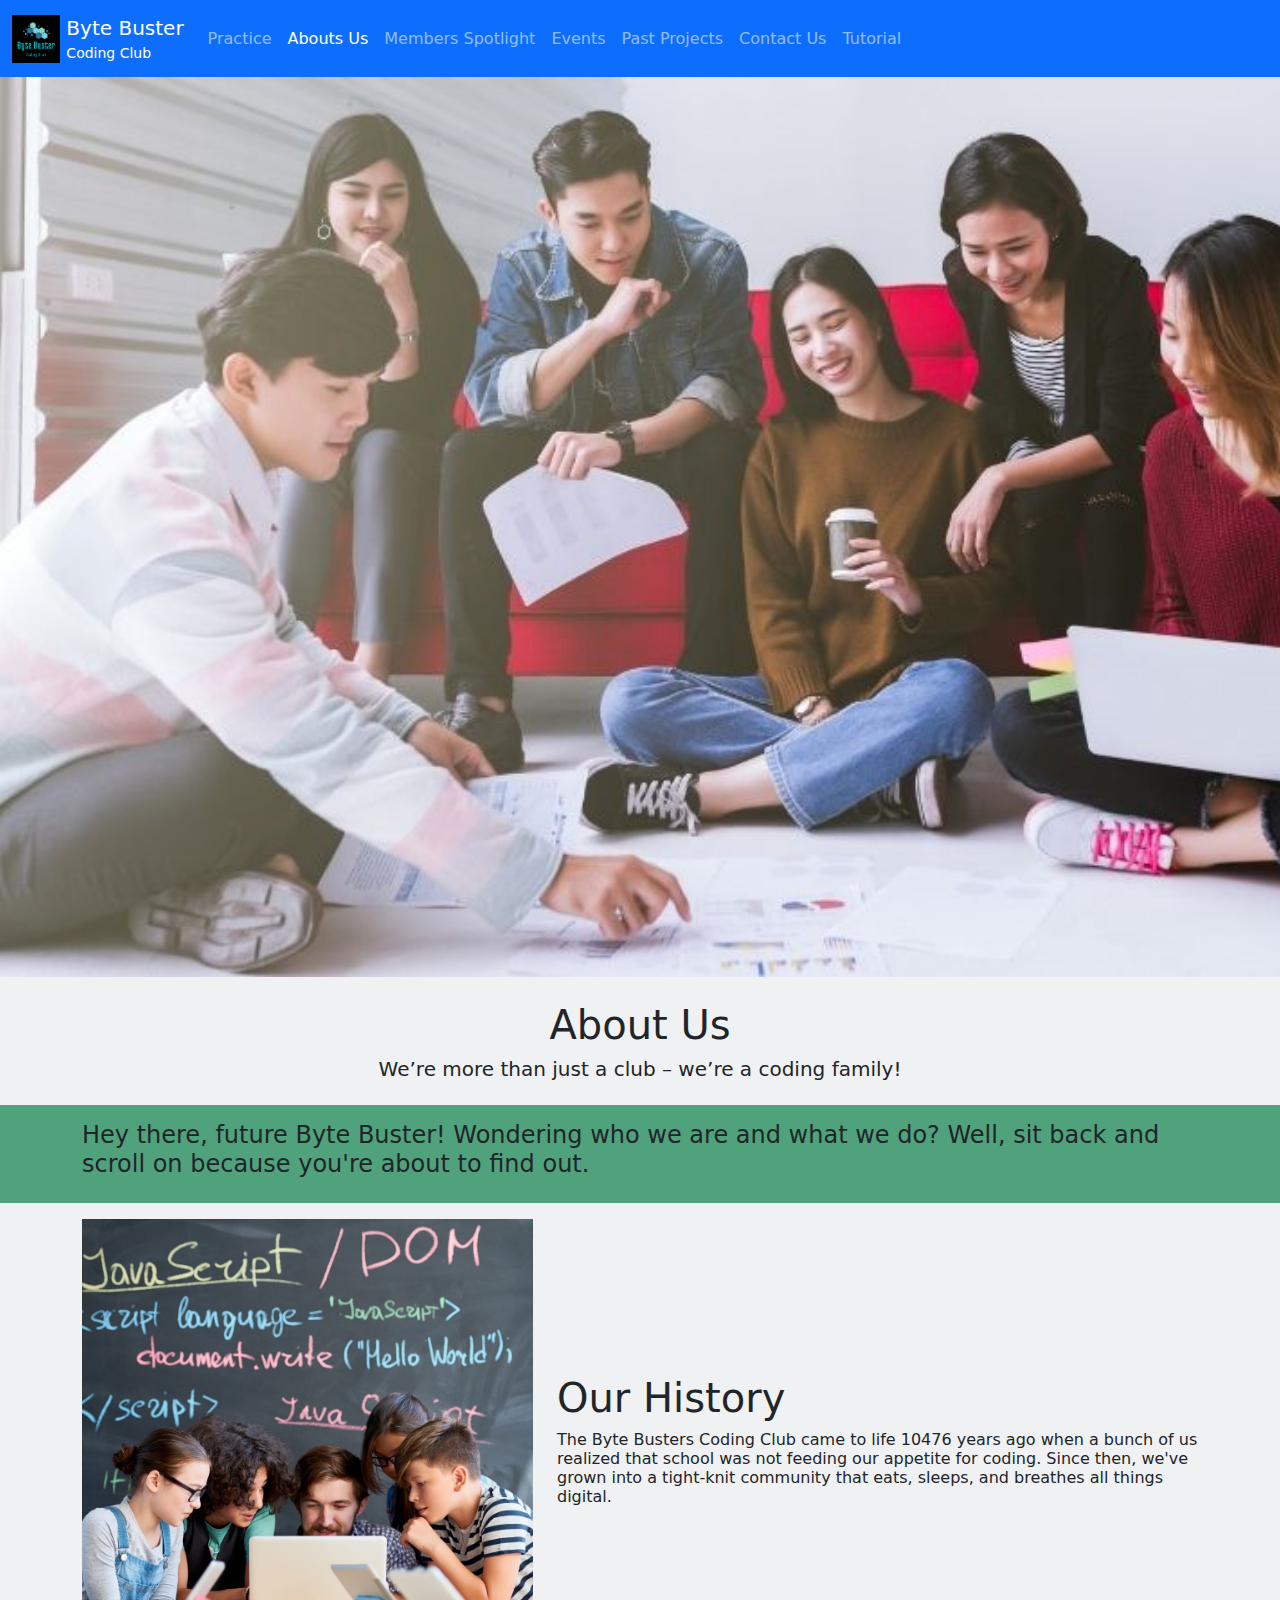
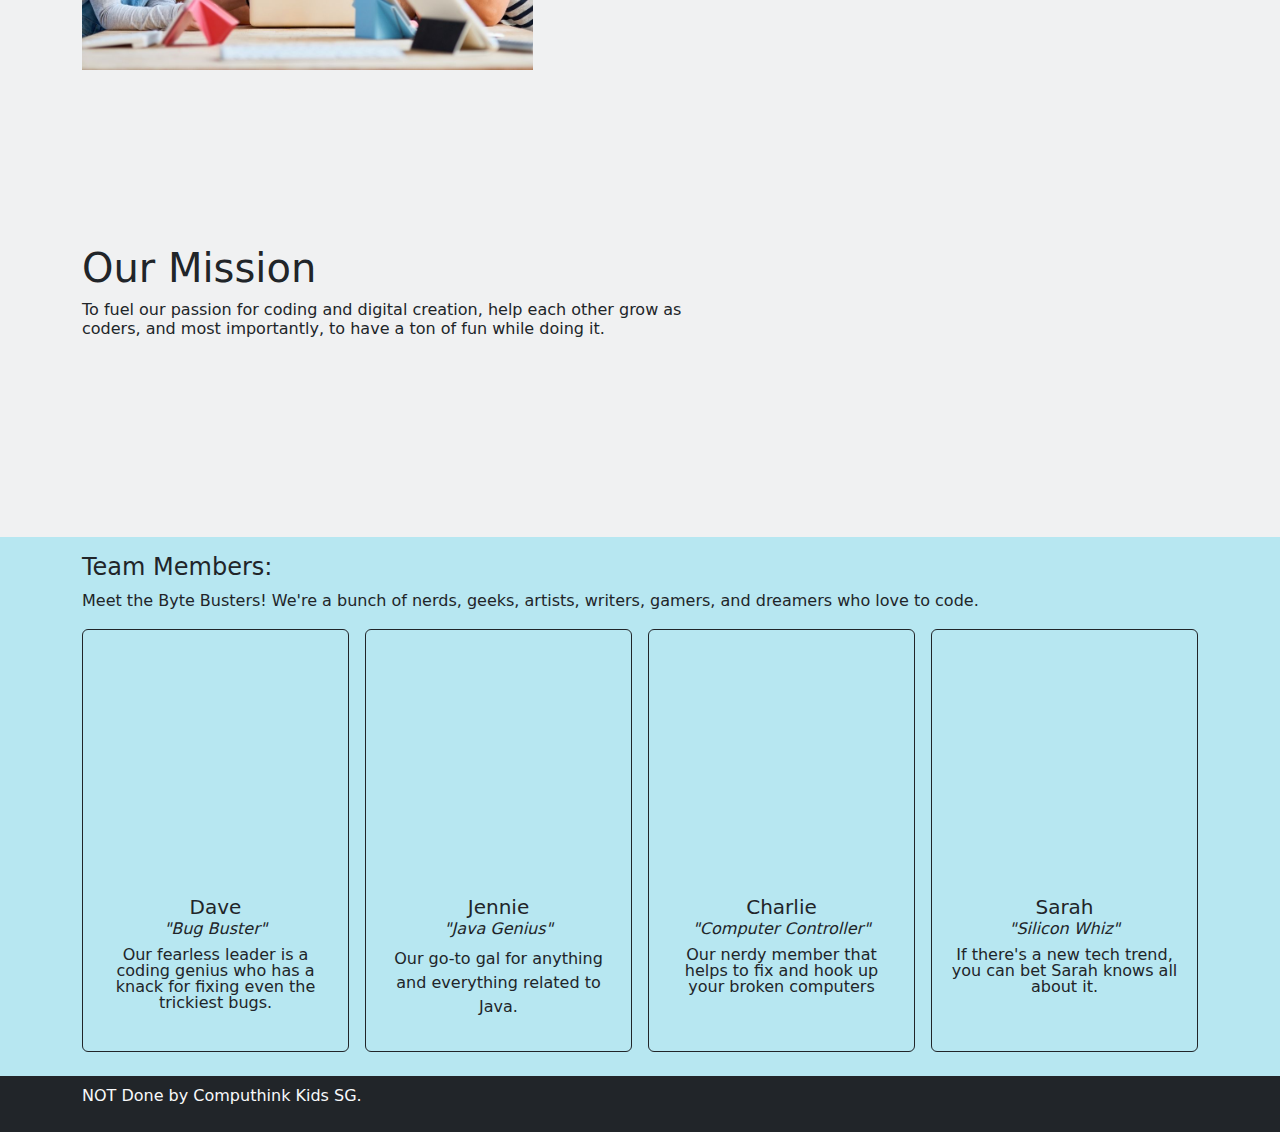
==== aboutus.html @ 25723d41 "Add files via upload" ====
<!DOCTYPE html>
<html lang="en-SG">
<head>
	<meta charset="utf-8"/>
	<meta name="viewport" content="width=device-width"/>
	<title>Byte Buster Coding Club</title>
	<script src="script/jquery.min.js"></script>
	<!-- Head Task 1: Add in script for script/bootstrap.js here -->
	<link href="script/bootstrap.css" rel="stylesheet">
	<script src="script/bootstrap.js"></script>
	<!-- Head Task 2: Add in link to stylesheet script/aboutus.css -->
	<link href="script/aboutus.css" rel="stylesheet">
	<!-- Head Task 3: Add in icon img/favicon-bbcc.png -->
	<link href="img/favicon-bbcc.png" rel="icon">
</head>
<body class="bg-secondary bg-opacity-10" style="min-width:320px">
	<header>
		<nav class="navbar navbar-dark navbar-expand-lg bg-primary">
			<div class="container-fluid">
				<a class="navbar-brand" href="index.html">
					<img src="img/logo-bbcc.png" alt="logo" class="d-inline-block" style="max-height:3rem" loading="lazy" decoding="async">
					<span class="d-none d-sm-inline-block align-middle">Byte Buster<small class="d-block lh-xs fs-7">Coding Club</small></span>
				</a>
				<button class="navbar-toggler" type="button" data-bs-toggle="collapse" data-bs-target="#navlinks"><span class="navbar-toggler-icon"></span></button>
				<div class="collapse navbar-collapse" id="navlinks">
					<ul class="navbar-nav mr-auto mb-2 mb-lg-0">
						<li class="nav-item"><a class="nav-link" href="practice.html">Practice</a></li>
						<li class="nav-item"><a class="nav-link active" href="aboutus.html">Abouts Us</a></li>
						<li class="nav-item"><a class="nav-link" href="memberspotlight.html">Members Spotlight</a></li>
						<li class="nav-item"><a class="nav-link" href="events.html">Events</a></li>
						<li class="nav-item"><a class="nav-link" href="projects.html">Past Projects</a></li>
						<li class="nav-item"><a class="nav-link" href="contacts.html">Contact Us</a></li>
						<li class="nav-item"><a class="nav-link" href="tutorial.html">Tutorial</a></li>
			<!-- add list item for events.html --> 
			<!-- add list item for projects.html --> 
			<!-- add list item for contacts.html --> 
					</ul>
				</div>
			</div>
		</nav>
	</header>
	<!-- Here the main container where students should code -->
	<article class="min-vh-100">
		<!-- Banner Region -->
		<div id="banner"></div>
		<!-- Page Header -->
		<div class="container pt-4 py-3">
			<!-- Fill in the corresponding Page Heading. -->
			<h1 class="text-center">About Us</h1> 
			<h5 class="text-center">We’re more than just a club – we’re a coding family!</h4>  
		</div>
		<!-- Leading Text -->
		<!-- Change the background of the leading text -->
		<div class="py-3 bg-success bg-opacity-75">
			<div class="container">
				<!-- Fill in the description lead text -->
				<h4>Hey there, future Byte Buster! Wondering who we are and what we do? Well, sit back and scroll on because you're about to find out. </h4>
			</div>
		</div>
		<!-- Key section -->
		<div class="container py-3">
			<div class="row align-items-center">
				<div class="col col-12 col-md-5 order-1 order-md-0">
					<!-- Photo Task 1: Add a photo here : img/clubphoto.png -->
					<img class="d-block mx-auto w-50 w-md-100" src="img/clubphoto.png" loading="lazy" decoding="async">
				</div>
				<div class="col col-12 col-md-7">
					<!-- Text Task 1: Add in the History -->
					<h1>Our History</h1>
					<h6>The Byte Busters Coding Club came to life 10476  years ago when a bunch of us realized that school was not feeding our appetite for coding. Since then, we've grown into a tight-knit community that eats, sleeps, and breathes all things digital.</h3> 
				</div>
			</div>
			<div class="row align-items-center">
				<div class="col col-12 col-md-7">
					<!-- Text Task 2: Add in the Mission -->
					<h1>Our Mission</h1>
					<h6>To fuel our passion for coding and digital creation, help each other grow as coders, and most importantly, to have a ton of fun while doing it.</h6> 
				</div>
				<div class="col col-12 col-md-5 order-1 order-md-0">
					<!-- Photo Task 2: Add a photo here : img/memberspotlight.png -->
					<!-- Follow the codes in Photo Task 1 -->
					<img class="d-block mx-auto w-50 w-md-100" src="img/memberspotlight.png" loading="lazy" decoding="async">
				</div>
			</div>
		</div>
		<!-- Member Spotlight -->
		<div class="py-3 pb-4 bg-info bg-opacity-25">
			<div class="container">
				<h3 class="h4">Team Members:</h3>
				<p>Meet the Byte Busters! We're a bunch of nerds, geeks, artists, writers, gamers, and dreamers who love to code.</p>
				<div class="row g-3 justify-content-center align-items-stretch">
					<div class="col col-6 col-md-4 col-xl-3">
						<div class="card border-dark p-3 text-center bg-transparent h-100">
							<div>
								<!-- Add Image of Dave (Sample image: clubmember.png) -->
								
								<img class="w-100 rounded-circle mx-auto" src="img/clubmember.png" alt="Dave's picture" loading="lazy" decoding="async"/>
							</div>
							<p class="h5 pt-3">Dave</p>
							
							<p class="h6 mt-n2 fw-normal fst-italic">"Bug Buster"</p>
							<p class="lh-1">Our fearless leader is a coding genius who has a knack for fixing even the trickiest bugs.</p>
						</div>
					</div>
					<div class="col col-6 col-md-4 col-xl-3">
						<div class="card border-dark p-3 text-center bg-transparent h-100">
							<div>
								<!-- Add Image of Jennie (Sample image: clubmember4.png) -->
								<img class="w-100 rounded-circle mx-auto" src="img/clubmember2.png" alt="Jennie's picture"loading="lazy" decoding="async"/>
							</div>
							<p class="h5 pt-3">Jennie</p>
							<p class="h6 mt-n2 fw-normal fst-italic">"Java Genius"</p
							<p class="lh-1">Our go-to gal for anything and everything related to Java.</p>
						</div>
					</div>
					<div class="col col-6 col-md-4 col-xl-3">
						<div class="card border-dark p-3 text-center bg-transparent h-100">
							<div>
								<!-- Add Image of Charlie (Sample image: clubmember3.png) -->
								<img class="w-100 rounded-circle mx-auto" src="img/clubmember3.png" alt="Charlie's picture" loading="lazy" decoding="async"/>
							</div>
							<p class="h5 pt-3">Charlie</p>
							<p class="h6 mt-n2 fw-normal fst-italic">"Computer Controller"</p>
							<p class="lh-1">Our nerdy member that helps to fix and hook up your broken computers</p>
						</div>
					</div>
					<div class="col col-6 col-md-4 col-xl-3">
						<div class="card border-dark p-3 text-center bg-transparent h-100">
							<div>
								<!-- Add Image of Sarah (Sample image: clubmember2.png) -->
								<img class="w-100 rounded-circle mx-auto" src="img/clubmember4.png" alt="Sarah's picture" loading="lazy" decoding="async"/>
							</div>
							<p class="h5 pt-3">Sarah</p>
							<p class="h6 mt-n2 fw-normal fst-italic">"Silicon Whiz"</p>
							<p class="lh-1">If there's a new tech trend, you can bet Sarah knows all about it.</p>
						</div>
					</div>
				</div>
			</div>
		</div>
	</article>
	<!-- End of coding region -->
	<footer class="bg-dark text-light"><div class="container py-2 pb-4"> NOT Done by Computhink Kids SG.</div></footer>
</body>
</html>
---- script/aboutus.css ----
#banner {
	background-image: url('../img/banner-clubmembers-2.png');
	background-size: cover;
	background-position: center center;
	height: 80vh;
}
@media (min-width: 992px) {
	#banner {
		height:100vh;
	}
}
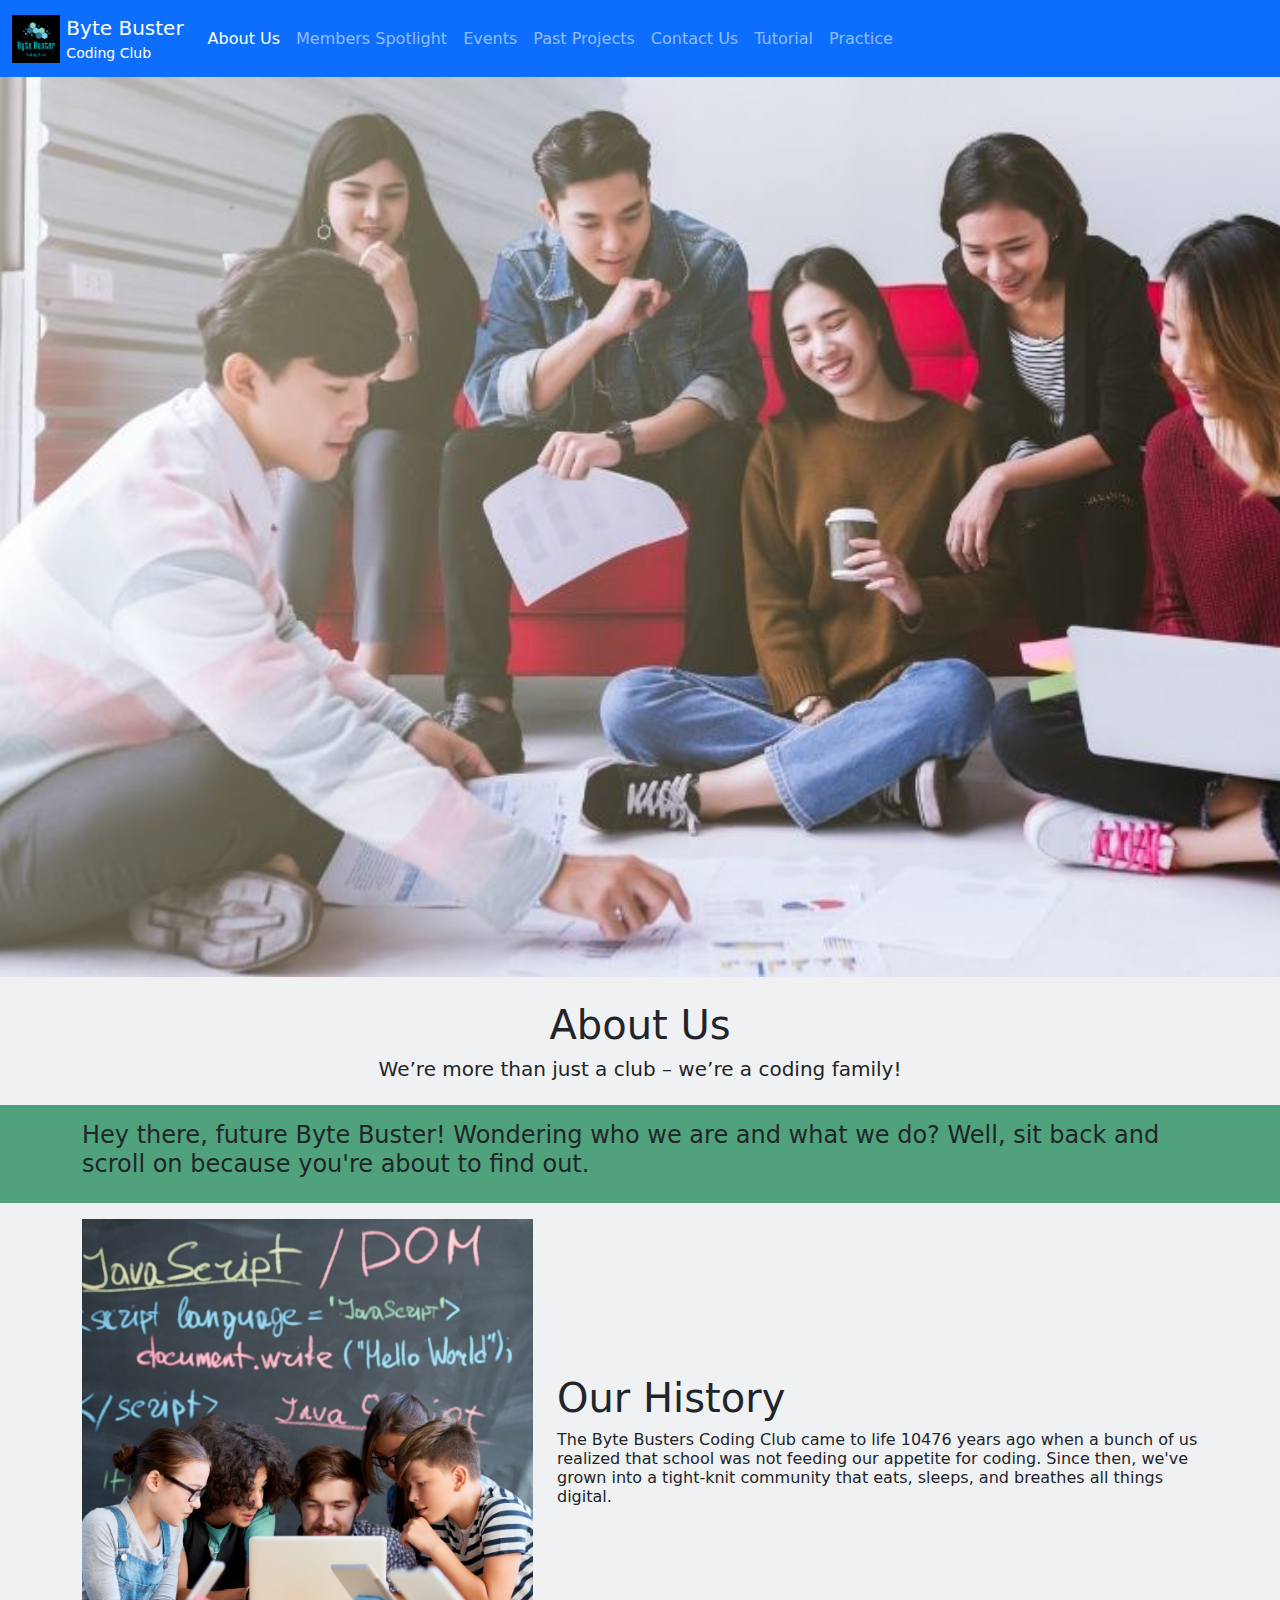
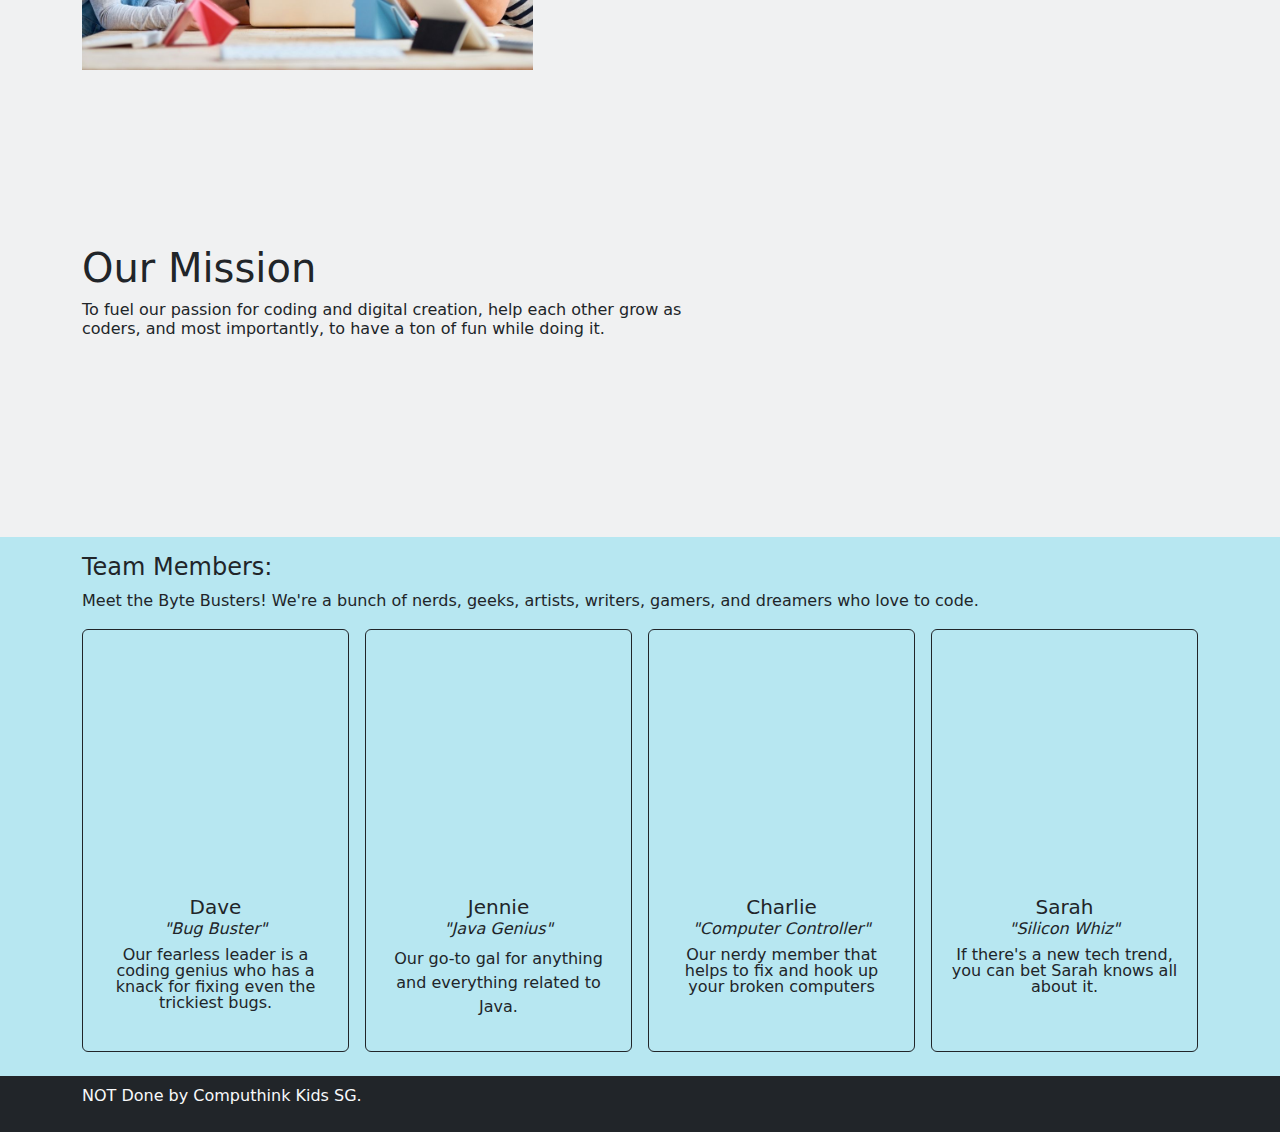
==== commit 4ed9d7f4: "Co-authored-by: Computhink-Alfred <Computhink-Alfred@users.noreply.github.com>" ====
--- a/aboutus.html
+++ b/aboutus.html
@@ -24,16 +24,15 @@
 				<button class="navbar-toggler" type="button" data-bs-toggle="collapse" data-bs-target="#navlinks"><span class="navbar-toggler-icon"></span></button>
 				<div class="collapse navbar-collapse" id="navlinks">
 					<ul class="navbar-nav mr-auto mb-2 mb-lg-0">
-						<li class="nav-item"><a class="nav-link" href="practice.html">Practice</a></li>
-						<li class="nav-item"><a class="nav-link active" href="aboutus.html">Abouts Us</a></li>
+						
+						<li class="nav-item"><a class="nav-link active" href="aboutus.html">About Us</a></li>
 						<li class="nav-item"><a class="nav-link" href="memberspotlight.html">Members Spotlight</a></li>
 						<li class="nav-item"><a class="nav-link" href="events.html">Events</a></li>
 						<li class="nav-item"><a class="nav-link" href="projects.html">Past Projects</a></li>
 						<li class="nav-item"><a class="nav-link" href="contacts.html">Contact Us</a></li>
 						<li class="nav-item"><a class="nav-link" href="tutorial.html">Tutorial</a></li>
-			<!-- add list item for events.html --> 
-			<!-- add list item for projects.html --> 
-			<!-- add list item for contacts.html --> 
+						<li class="nav-item"><a class="nav-link" href="practice.html">Practice</a></li>
+
 					</ul>
 				</div>
 			</div>
